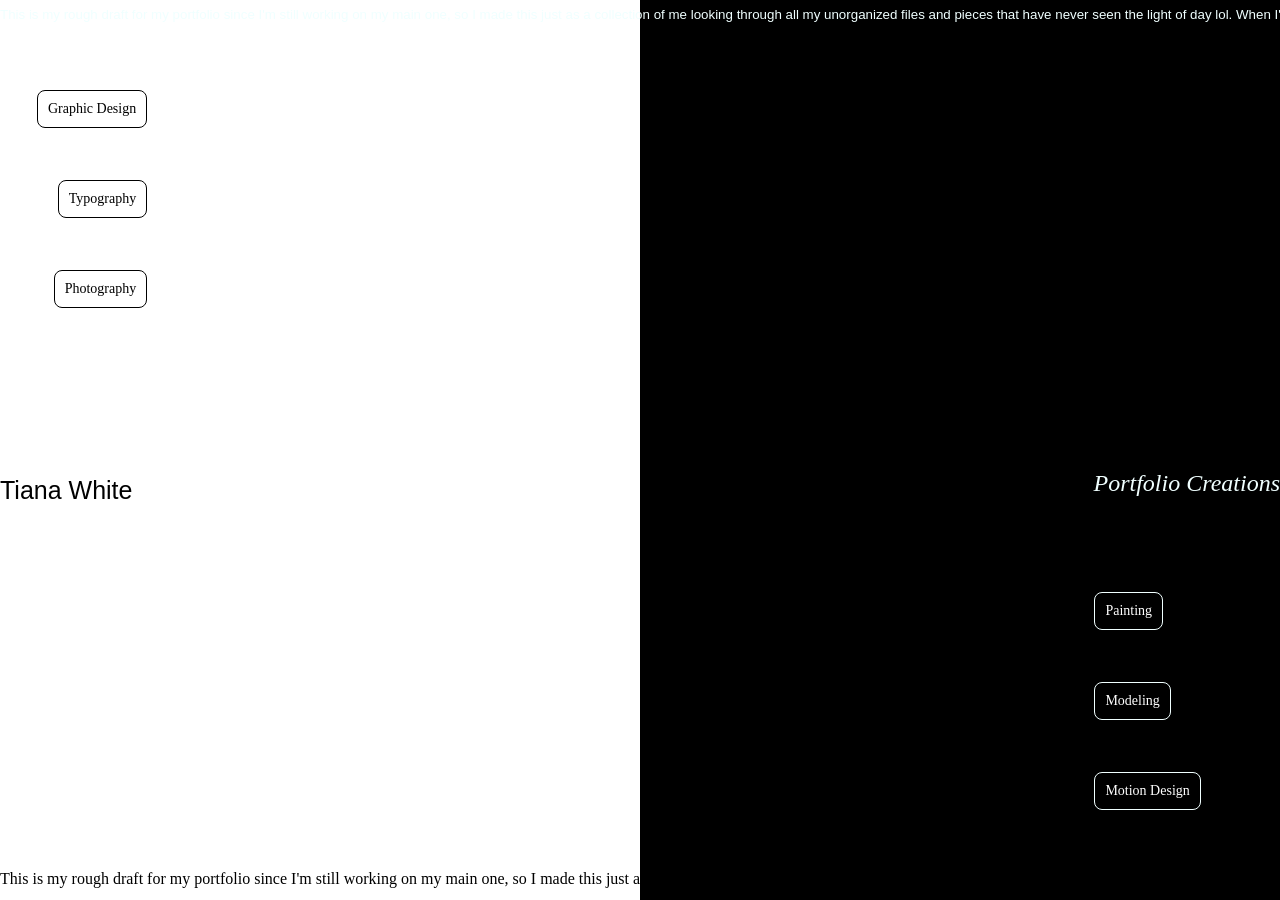
==== index.html @ 6502e78d "Add folder with all files" ====
<!DOCTYPE html>
<html lang="en">
<head>
    <meta charset="UTF-8">
    <meta name="viewport" content="width=device-width, initial-scale=1.0">
    <title>Portfolio Collection</title>
    <link rel="stylesheet" href="stylesheet/css.css">
    <script src="Java/script.js" defer></script>
</head>
<body>
   

<div class="black-square"></div>


    <h1>Tiana White</h1> 
    <h2><em>Portfolio Creations</em></h2>

<div class="loop-window">
<div class="loop-content">
    <p>This is my rough draft for my portfolio since I'm still working on my main one, so I made this just as a collection of me looking through all my unorganized files and pieces that have never seen the light of day lol. When I'm done with my main portfolio, I can easily add in the pieces, and this functions as a backup. Good luck reading this ;) </p>
   
</div>
</div>

<div class="loop-window2">
<div class="loop-content2">
    <p2 class="p2">This is my rough draft for my portfolio since I'm still working on my main one, so I made this just as a collection of me looking through all my unorganized files and pieces that have never seen the light of day lol. When I'm done with my main portfolio, I can easily add in the pieces, and this functions as a backup. Good luck reading this ;) </p2>
    
</div>
</div>  


<button class="buttonGD" onclick="GDNav()">Graphic Design</button>
<button class="buttonTYPE" onclick="TPNav()">Typography</button>
<button class="buttonPH">Photography</button>
<button class="buttonMO">Motion Design</button>
<button class="buttonPT">Painting</button>
<button class="button3D">Modeling</button>

</div>




</body>
</html>
---- stylesheet/css.css ----
html, body{
    margin: 0;
    padding: 0;
    min-height: 100vh;
    width: 100%;
}


body{
    background-color: #ffffff;
    transition: background-color 0.2s ease-in-out;
}

.button3D{
    padding: 10px;
    color: rgb(255, 255, 255);
    background: none;
    outline: none;
    cursor: pointer;
    position: fixed;
    bottom: 20%;
    left: 85.5%;  
    font-size: 14px;
    border: 1px solid rgb(255, 255, 255); 
    border-color: azure;
    border-radius: 8px;
    font-family: 'Times New Roman', Times, serif;
}
.button3D:hover{
    background-color: rgb(205, 235, 195);
    color: black;
    transition: background-color 0.5s ease-in, transform 0.1s;
    border: none; 
}
body:has(.button3D:hover){
    background-color:  rgb(205, 235, 195);
}
.button3D:active{
    transform: scale(0.90);
}


.buttonMO{
    padding: 10px;
    color: rgb(255, 255, 255);
    background: none;
    outline: none;
    cursor: pointer;
    position: fixed;
    bottom: 10%;
    left: 85.5%; 
    font-size: 14px;
    border: 1px solid rgb(255, 255, 255); 
    border-color: azure;
    border-radius: 8px;
    font-family: 'Times New Roman', Times, serif;
}
.buttonMO:hover{
    background-color: rgb(255, 208, 223);
    color: black;
    transition: background-color 0.5s ease-in, transform 0.1s;
    border: none; 
}
body:has(.buttonMO:hover){
    background-color:  rgb(255, 208, 223);
}
.buttonMO:active{
    transform: scale(0.90);
}

.buttonPT{
    padding: 10px;
    color: rgb(255, 255, 255);
    background: none;
    outline: none;
    cursor: pointer;
    position: fixed;
    bottom: 30%;
    left: 85.5%; 
    font-size: 14px;
    border: 1px solid rgb(255, 255, 255); 
    border-color: azure;
    border-radius: 8px;
    font-family: 'Times New Roman', Times, serif;
}
.buttonPT:hover{
    background-color: rgb(235, 226, 178);
    color: black;
    transition: background-color 0.5s ease-in, transform 0.1s;
    border: none; 
}
body:has(.buttonPT:hover){
    background-color:  rgb(235, 226, 178);
}
.buttonPT:active{
    transform: scale(0.90);
}







.buttonGD{
    padding: 10px;
    color: rgb(0, 0, 0);
    background: none;
    cursor: pointer;
    position: fixed;
    top: 10%;
    right: 88.5%; 
    font-size: 14px;
    border: 1px solid black; 
    border-color: rgb(0, 0, 0);
    border-radius: 8px;
    font-family: 'Times New Roman', Times, serif;
}
.buttonGD:hover{
    background-color: #ffd7b8;
    color: black;
    transition: background-color 0.5s ease-in, transform 0.1s;
    border: none; 
}
body:has(.buttonGD:hover){
    background-color: rgb(255, 215, 184);
}


.buttonGD:active{
    transform: scale(0.90);
    
}









.buttonTYPE{
    padding: 10px;
    color: rgb(0, 0, 0);
    background: none;
    cursor: pointer;
    position: fixed;
    top: 20%;
    right: 88.5%; 
    font-size: 14px;
    border: 1px solid black; 
    border-color: rgb(0, 0, 0);
    border-radius: 8px;
    font-family: 'Times New Roman', Times, serif;
}
.buttonTYPE:hover{
    background-color: rgb(241, 214, 245);
    color: black;
    transition: background-color 0.5s ease-in, transform 0.1s;
    border: none; 
}
body:has(.buttonTYPE:hover){
    background-color: rgb(241, 214, 245);
}
.buttonTYPE:active{
    transform: scale(0.90);
}






.buttonPH{
    padding: 10px;
    color: rgb(0, 0, 0);
    background: none;
    cursor: pointer;
    position: fixed;
    top: 30%;
    right: 88.5%; 
    font-size: 14px;
    border: 1px solid black; 
    border-color: rgb(0, 0, 0);
    border-radius: 8px;
    font-family: 'Times New Roman', Times, serif;
}
.buttonPH:hover{
    background-color: rgb(179, 235, 255);
    color: black;
    transition: background-color 0.5s ease-in, transform 0.1s;
    border: none; 
}
body:has(.buttonPH:hover){
    background-color: rgb(179, 235, 255);
}
.buttonPH:active{
    transform: scale(0.90);
}




.black-square{
    position: fixed;
    top: 0;
    right: 0; 
    width: 50vw;
    height: 100vh;
    background-color: black;
    z-index: -2;
}



.loop-content2 p {
      font-family: Arial, Helvetica, sans-serif;
     font-weight: 100;
     font-size: smaller;
     color: black; 
     white-space: nowrap;
     margin: 0;
     line-height: 30px;
     -webkit-font-smoothing: antialiased; 
     -moz-osx-font-smoothing: grayscale; 
     padding-right: 50px;
}







h1{
    text-align: left; 
    position: fixed;
    top: 51%; 
    left: 0; 
    font-family: Helvetica, sans-serif;
    font-weight: 400;
    font-size: 25px;
}
h2{
    text-align: right;
    position: fixed;
    top: 50%; 
    right: 0; 
    font-family: Georgia, 'Times New Roman', Times, serif;
    font-weight: 100;
    color: azure;
}

.loop-window{
   position: fixed;
   top: 0; 
   left: 0; 
   width: 100vw;
   height: 30px;
   overflow: hidden;
   perspective: 1000px;

}

.loop-content{
    display: flex;
    width: max-content; 
    animation: marquee 15s linear infinite;

   
    
}
.loop-content p {
     font-family: Arial, Helvetica, sans-serif;
     font-weight: 100;
     font-size: smaller;
     color: azure;
     white-space: nowrap;
     margin: 0;
     line-height: 30px;
     -webkit-font-smoothing: antialiased; 
     -moz-osx-font-smoothing: grayscale; 
     padding-right: 50px;
     
}


@keyframes marquee{
    0%{
        transform: translateX(100vw);
    }
    100%{
        transform: translateX(-100%);
    }
}


.loop-window2{
   position: fixed;
   bottom: 0; 
   left: 0; 
   width: 100vw;
   height: 30px;
   overflow: hidden;
   perspective: 1000px;
 
}

.loop-content2{
    display: flex;
    width: max-content; 
    animation: marquee2 15s linear infinite;
}


@keyframes marquee2{
    0%{
        transform: translateX(100vw);
    }
    100%{
        transform: translateX(-100%);
    }
}
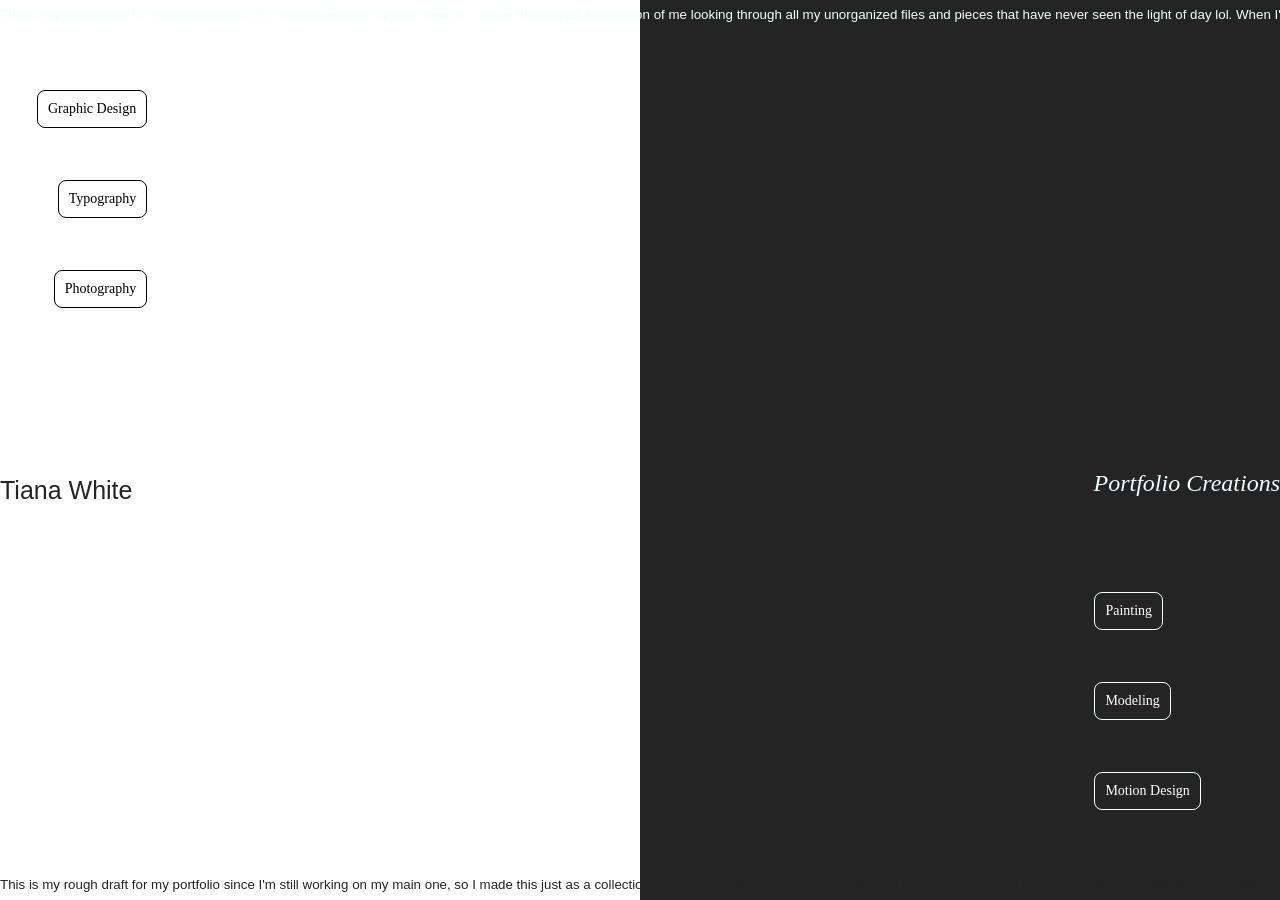
==== commit f3386655: "Painting page almost done" ====
--- a/index.html
+++ b/index.html
@@ -33,9 +33,9 @@
 
 <button class="buttonGD" onclick="GDNav()">Graphic Design</button>
 <button class="buttonTYPE" onclick="TPNav()">Typography</button>
-<button class="buttonPH">Photography</button>
+<button class="buttonPH" onclick="PHNav()">Photography</button>
 <button class="buttonMO">Motion Design</button>
-<button class="buttonPT">Painting</button>
+<button class="buttonPT" onclick="PTNav()">Painting</button>
 <button class="button3D">Modeling</button>
 
 </div>
--- a/stylesheet/css.css
+++ b/stylesheet/css.css
@@ -208,18 +208,18 @@
     right: 0; 
     width: 50vw;
     height: 100vh;
-    background-color: black;
+    background-color: rgb(36, 36, 36);
     z-index: -2;
 }
 
 
 
-.loop-content2 p {
+.loop-content2 p2 {
       font-family: Arial, Helvetica, sans-serif;
      font-weight: 100;
      font-size: smaller;
-     color: black; 
      white-space: nowrap;
+     color:  rgb(36, 36, 36);;
      margin: 0;
      line-height: 30px;
      -webkit-font-smoothing: antialiased; 
@@ -241,6 +241,7 @@
     font-family: Helvetica, sans-serif;
     font-weight: 400;
     font-size: 25px;
+    color: rgb(36, 36, 36);
 }
 h2{
     text-align: right;
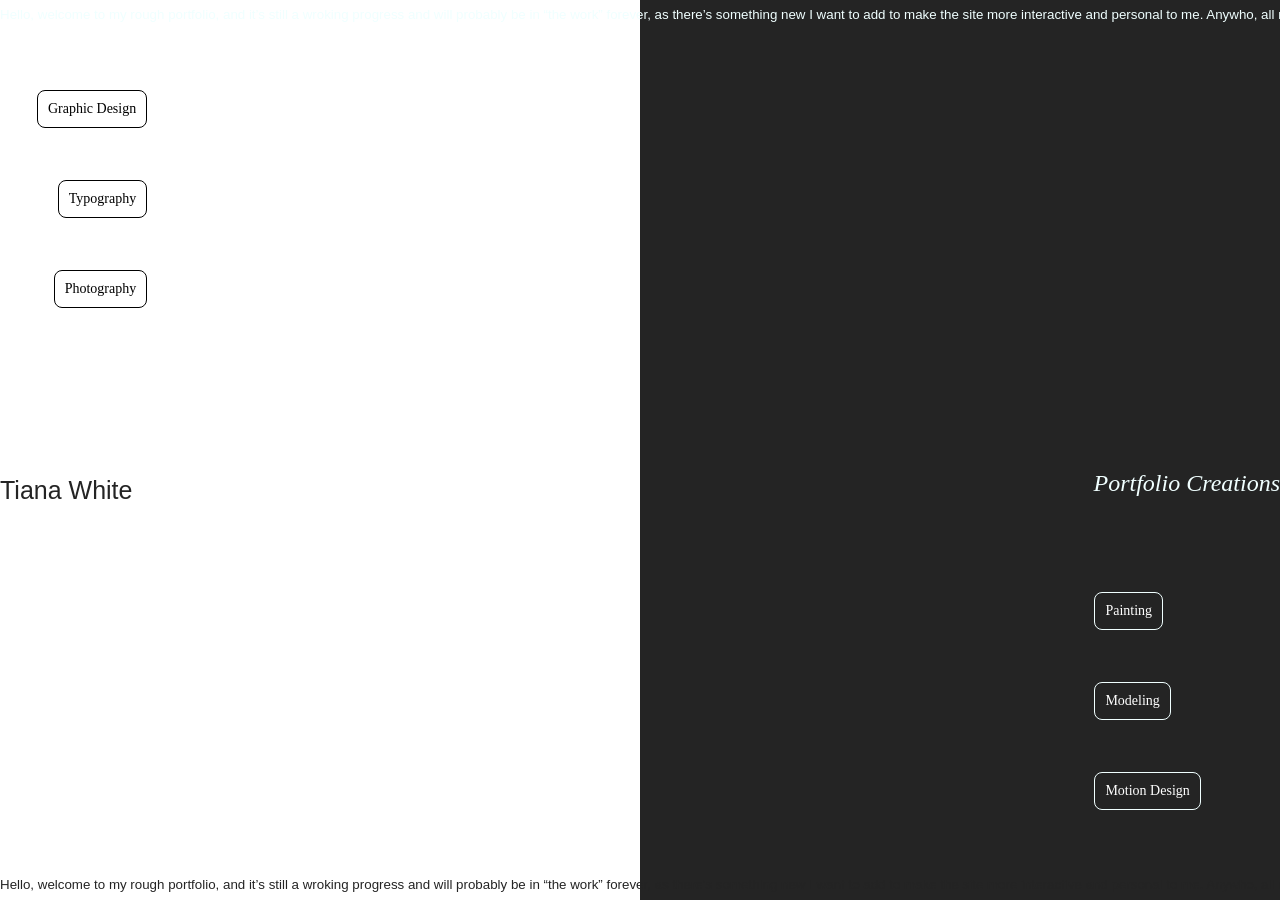
==== commit 1ef5e1c2: "Done cursor + layout, next is descriptions" ====
--- a/index.html
+++ b/index.html
@@ -10,6 +10,7 @@
 <body>
    
 
+
 <div class="black-square"></div>
 
 
@@ -18,14 +19,14 @@
 
 <div class="loop-window">
 <div class="loop-content">
-    <p>This is my rough draft for my portfolio since I'm still working on my main one, so I made this just as a collection of me looking through all my unorganized files and pieces that have never seen the light of day lol. When I'm done with my main portfolio, I can easily add in the pieces, and this functions as a backup. Good luck reading this ;) </p>
+    <p>Hello, welcome to my rough portfolio, and it’s still a wroking progress and will probably be in “the work” forever, as there’s something new I want to add to make the site more interactive and personal to me. Anywho, all my work is done by ME (no ai) and inspired by the world around me and what I consume. So thanks for checking out my page that I coded in VScodium, available on my Github page. Also, feel free to contact me about literally anything! </p>
    
 </div>
 </div>
 
 <div class="loop-window2">
 <div class="loop-content2">
-    <p2 class="p2">This is my rough draft for my portfolio since I'm still working on my main one, so I made this just as a collection of me looking through all my unorganized files and pieces that have never seen the light of day lol. When I'm done with my main portfolio, I can easily add in the pieces, and this functions as a backup. Good luck reading this ;) </p2>
+    <p2 class="p2">Hello, welcome to my rough portfolio, and it’s still a wroking progress and will probably be in “the work” forever, as there’s something new I want to add to make the site more interactive and personal to me. Anywho, all my work is done by ME (no ai) and inspired by the world around me and what I consume. So thanks for checking out my page that I coded in VScodium, available on my Github page. Also, feel free to contact me about literally anything! </p2>
     
 </div>
 </div>  
@@ -34,9 +35,11 @@
 <button class="buttonGD" onclick="GDNav()">Graphic Design</button>
 <button class="buttonTYPE" onclick="TPNav()">Typography</button>
 <button class="buttonPH" onclick="PHNav()">Photography</button>
-<button class="buttonMO">Motion Design</button>
+
+<button class="buttonMO" onclick="MONAV()">Motion Design</button>
+
 <button class="buttonPT" onclick="PTNav()">Painting</button>
-<button class="button3D">Modeling</button>
+<button class="button3D"onclick="MODENav()">Modeling</button>
 
 </div>
 
--- a/stylesheet/css.css
+++ b/stylesheet/css.css
@@ -7,9 +7,22 @@
 
 
 body{
+   
     background-color: #ffffff;
     transition: background-color 0.2s ease-in-out;
-}
+    cursor: url("../Elements/CursorDesignPort2.svg") 30 30, pointer;
+
+}
+.buttonGD, .buttonGD:hover, body:has(.buttonGD:hover),.buttonGD:active, .buttonTYPE, .buttonTYPE:hover, body:has(.buttonTYPE:hover),.buttonTYPE:active,
+.buttonPH, .buttonPH:hover,  body:has(.buttonPH:hover), .buttonPH:active,
+.buttonPT, .buttonPT:active, .buttonPT:hover, .button3D, .button3D:active, .button3D:hover, 
+.buttonMO, .buttonMO:active, .buttonMO:hover{
+ cursor: url("../Elements/CursorDesignPort2.svg")  30 30 , auto !important;
+}
+
+    
+
+
 
 .button3D{
     padding: 10px;
@@ -27,7 +40,7 @@
     font-family: 'Times New Roman', Times, serif;
 }
 .button3D:hover{
-    background-color: rgb(205, 235, 195);
+    background-color: #cdebc3;
     color: black;
     transition: background-color 0.5s ease-in, transform 0.1s;
     border: none; 
@@ -56,7 +69,7 @@
     font-family: 'Times New Roman', Times, serif;
 }
 .buttonMO:hover{
-    background-color: rgb(255, 208, 223);
+    background-color: #ffd0df;
     color: black;
     transition: background-color 0.5s ease-in, transform 0.1s;
     border: none; 
@@ -84,7 +97,7 @@
     font-family: 'Times New Roman', Times, serif;
 }
 .buttonPT:hover{
-    background-color: rgb(235, 226, 178);
+    background-color: #ebe2b2;
     color: black;
     transition: background-color 0.5s ease-in, transform 0.1s;
     border: none; 
@@ -155,7 +168,7 @@
     font-family: 'Times New Roman', Times, serif;
 }
 .buttonTYPE:hover{
-    background-color: rgb(241, 214, 245);
+    background-color: #f1d6f5;
     color: black;
     transition: background-color 0.5s ease-in, transform 0.1s;
     border: none; 
@@ -187,13 +200,13 @@
     font-family: 'Times New Roman', Times, serif;
 }
 .buttonPH:hover{
-    background-color: rgb(179, 235, 255);
+    background-color: #b3ebff;
     color: black;
     transition: background-color 0.5s ease-in, transform 0.1s;
     border: none; 
 }
 body:has(.buttonPH:hover){
-    background-color: rgb(179, 235, 255);
+    background-color: #b3ebff;
 }
 .buttonPH:active{
     transform: scale(0.90);
@@ -267,7 +280,7 @@
 .loop-content{
     display: flex;
     width: max-content; 
-    animation: marquee 15s linear infinite;
+    animation: marquee 30s linear infinite;
 
    
     
@@ -311,7 +324,7 @@
 .loop-content2{
     display: flex;
     width: max-content; 
-    animation: marquee2 15s linear infinite;
+    animation: marquee2 30s linear infinite;
 }
 
 
